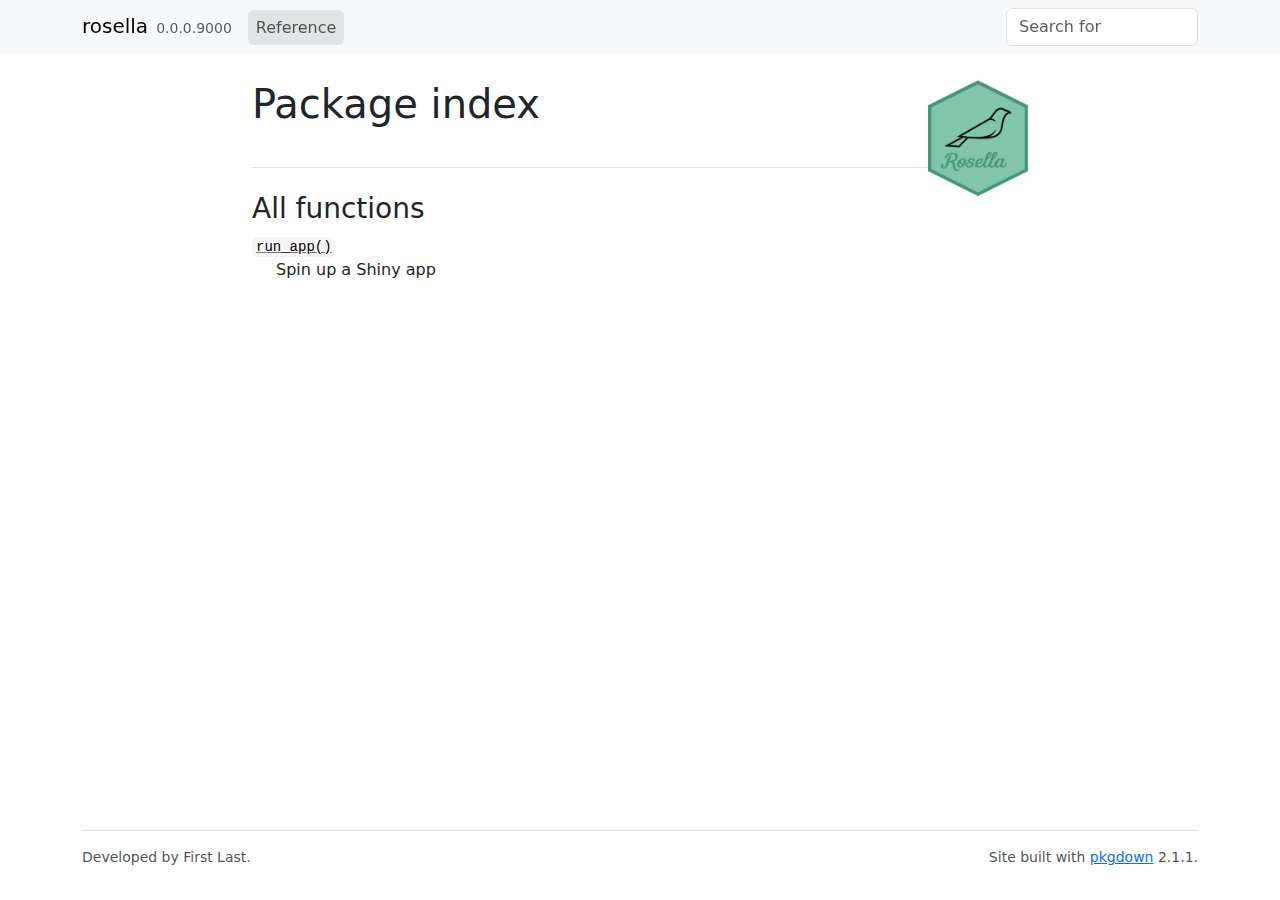
==== docs/reference/index.html @ fad97d9d "Move pkgdown site to version control" ====
<!DOCTYPE html>
<!-- Generated by pkgdown: do not edit by hand --><html lang="en"><head><meta http-equiv="Content-Type" content="text/html; charset=UTF-8"><meta charset="utf-8"><meta http-equiv="X-UA-Compatible" content="IE=edge"><meta name="viewport" content="width=device-width, initial-scale=1, shrink-to-fit=no"><title>Package index • rosella</title><!-- favicons --><link rel="icon" type="image/png" sizes="16x16" href="../favicon-16x16.png"><link rel="icon" type="image/png" sizes="32x32" href="../favicon-32x32.png"><link rel="apple-touch-icon" type="image/png" sizes="180x180" href="../apple-touch-icon.png"><link rel="apple-touch-icon" type="image/png" sizes="120x120" href="../apple-touch-icon-120x120.png"><link rel="apple-touch-icon" type="image/png" sizes="76x76" href="../apple-touch-icon-76x76.png"><link rel="apple-touch-icon" type="image/png" sizes="60x60" href="../apple-touch-icon-60x60.png"><script src="../deps/jquery-3.6.0/jquery-3.6.0.min.js"></script><meta name="viewport" content="width=device-width, initial-scale=1, shrink-to-fit=no"><link href="../deps/bootstrap-5.3.1/bootstrap.min.css" rel="stylesheet"><script src="../deps/bootstrap-5.3.1/bootstrap.bundle.min.js"></script><link href="../deps/font-awesome-6.4.2/css/all.min.css" rel="stylesheet"><link href="../deps/font-awesome-6.4.2/css/v4-shims.min.css" rel="stylesheet"><script src="../deps/headroom-0.11.0/headroom.min.js"></script><script src="../deps/headroom-0.11.0/jQuery.headroom.min.js"></script><script src="../deps/bootstrap-toc-1.0.1/bootstrap-toc.min.js"></script><script src="../deps/clipboard.js-2.0.11/clipboard.min.js"></script><script src="../deps/search-1.0.0/autocomplete.jquery.min.js"></script><script src="../deps/search-1.0.0/fuse.min.js"></script><script src="../deps/search-1.0.0/mark.min.js"></script><!-- pkgdown --><script src="../pkgdown.js"></script><meta property="og:title" content="Package index"><meta property="og:image" content="/logo.png"></head><body>
    <a href="#main" class="visually-hidden-focusable">Skip to contents</a>


    <nav class="navbar navbar-expand-lg fixed-top bg-light" data-bs-theme="light" aria-label="Site navigation"><div class="container">

    <a class="navbar-brand me-2" href="../index.html">rosella</a>

    <small class="nav-text text-muted me-auto" data-bs-toggle="tooltip" data-bs-placement="bottom" title="">0.0.0.9000</small>


    <button class="navbar-toggler" type="button" data-bs-toggle="collapse" data-bs-target="#navbar" aria-controls="navbar" aria-expanded="false" aria-label="Toggle navigation">
      <span class="navbar-toggler-icon"></span>
    </button>

    <div id="navbar" class="collapse navbar-collapse ms-3">
      <ul class="navbar-nav me-auto"><li class="active nav-item"><a class="nav-link" href="../reference/index.html">Reference</a></li>
      </ul><ul class="navbar-nav"><li class="nav-item"><form class="form-inline" role="search">
 <input class="form-control" type="search" name="search-input" id="search-input" autocomplete="off" aria-label="Search site" placeholder="Search for" data-search-index="../search.json"></form></li>
      </ul></div>


  </div>
</nav><div class="container template-reference-index">
<div class="row">
  <main id="main" class="col-md-9"><div class="page-header">
      <img src="../logo.png" class="logo" alt=""><h1>Package index</h1>
    </div>

    <div class="section level2">
      <h2 id="all-functions">All functions<a class="anchor" aria-label="anchor" href="#all-functions"></a></h2>




    </div><div class="section level2">




      <dl><dt>

          <code><a href="run_app.html">run_app()</a></code>

        </dt>
        <dd>Spin up a Shiny app</dd>
      </dl></div>
  </main></div>


    <footer><div class="pkgdown-footer-left">
  <p>Developed by First Last.</p>
</div>

<div class="pkgdown-footer-right">
  <p>Site built with <a href="https://pkgdown.r-lib.org/" class="external-link">pkgdown</a> 2.1.1.</p>
</div>

    </footer></div>





  </body></html>
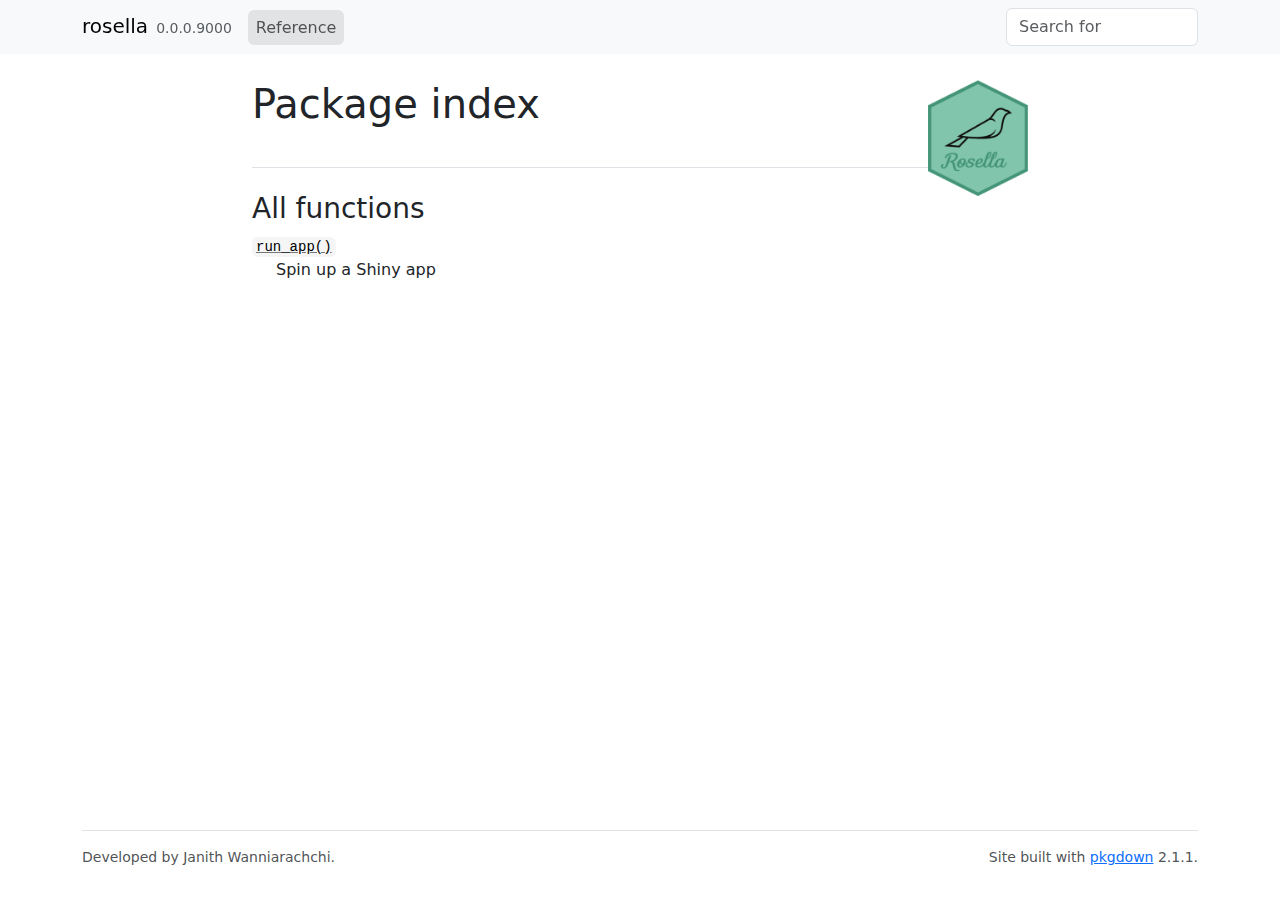
==== commit b1aa6a51: "Build pkgdown site" ====
--- a/docs/reference/index.html
+++ b/docs/reference/index.html
@@ -50,7 +50,7 @@
 
 
     <footer><div class="pkgdown-footer-left">
-  <p>Developed by First Last.</p>
+  <p>Developed by Janith Wanniarachchi.</p>
 </div>
 
 <div class="pkgdown-footer-right">
